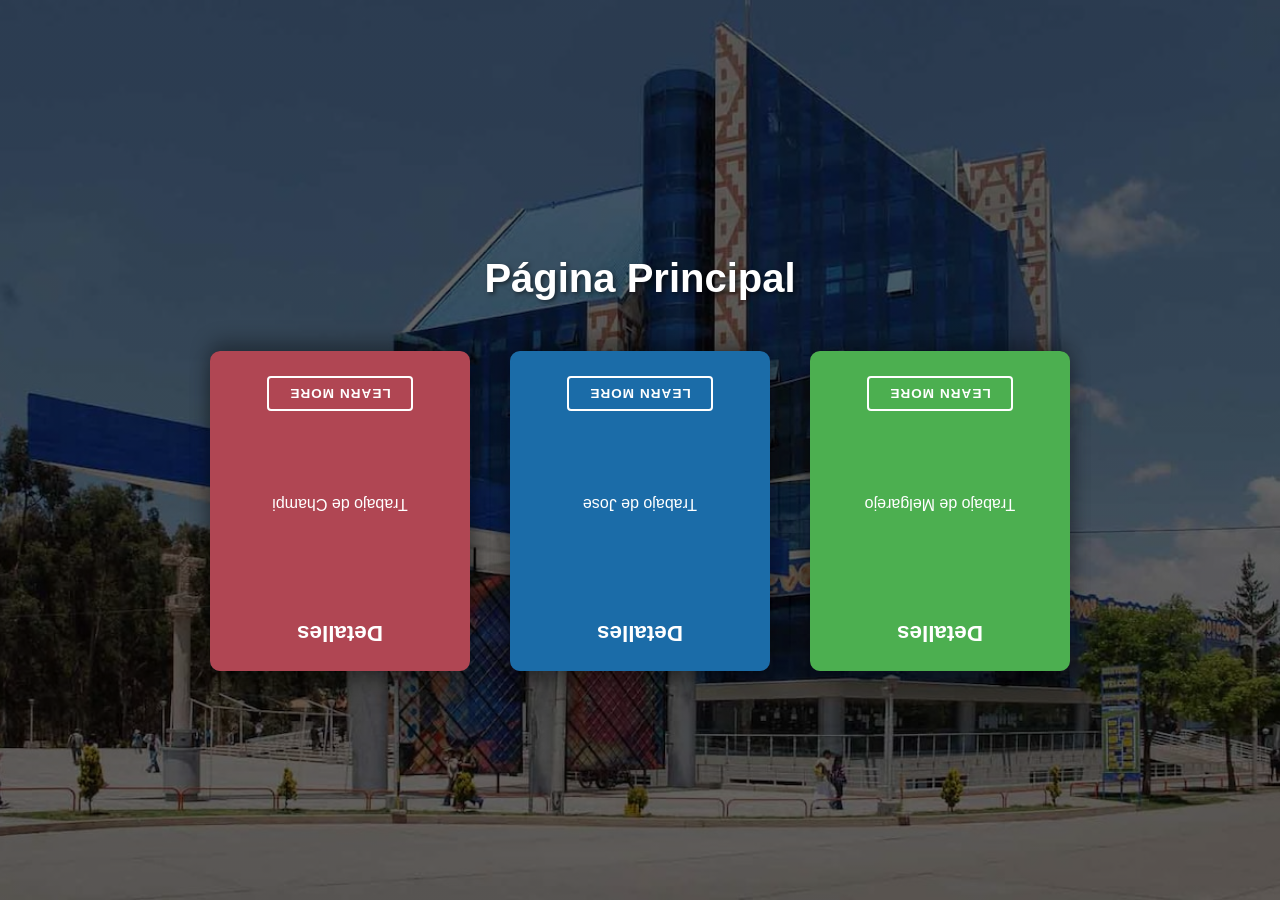
==== Index.html @ 51580198 "Refactor code structure for improved readability and maintainability Co-authored-by: Copilot <copilo" ====
<!DOCTYPE html>
<html lang="es">

<head>
    <meta charset="UTF-8">
    <meta name="viewport" content="width=device-width, initial-scale=1.0">
    <title>Practica Calificada</title>
    <style>
        body {
            margin: 0;
            font-family: 'Segoe UI', Tahoma, Geneva, Verdana, sans-serif;
            /* Imagen de fondo solicitada con un overlay oscuro para resaltar las tarjetas */
            background: linear-gradient(rgba(0, 0, 0, 0.6), rgba(0, 0, 0, 0.6)), url('Assets/AJO5EHX2S5HG5NXK6SYGWJIUIQ.jpg') no-repeat center center fixed;
            background-size: cover;
            display: flex;
            flex-direction: column;
            justify-content: center;
            align-items: center;
            min-height: 100vh;
            color: white;
        }

        h1 { 
            margin-bottom: 50px; 
            font-size: 2.5rem;
            text-shadow: 2px 2px 4px rgba(0,0,0,0.5);
        }

        /* Contenedor */
        .container {
            display: flex;
            gap: 40px;
            flex-wrap: wrap;
            justify-content: center;
        }

        /* Card base */
        .card {
            width: 260px;
            height: 320px;
            perspective: 1200px;
            text-decoration: none;
        }

        /* Interior (lo que gira) */
        .card-inner {
            width: 100%;
            height: 100%;
            position: relative;
            transform-style: preserve-3d;
            transition: transform 0.8s cubic-bezier(0.175, 0.885, 0.32, 1.275);
        }

        /* Animación: giro 180° en ambos ejes según requisito */
        .card:hover .card-inner {
            transform: rotateX(180deg) rotateY(180deg);
        }

        /* Caras */
        .card-front,
        .card-back {
            position: absolute;
            width: 100%;
            height: 100%;
            border-radius: 10px;
            display: flex;
            flex-direction: column;
            justify-content: center;
            align-items: center;
            backface-visibility: hidden;
            color: white;
            padding: 25px;
            box-sizing: border-box;
            text-align: center;
            box-shadow: 0 10px 20px rgba(0,0,0,0.3);
        }

        /* Frente */
        .card-front {
            background: linear-gradient(135deg, #2c1b24, #1a1a2e);
            border: 1px solid rgba(255,255,255,0.1);
        }
        
        .card:nth-child(2) .card-front {
            background: linear-gradient(135deg, #0b2d4f, #051937);
        }

        .card:nth-child(3) .card-front {
            background: linear-gradient(135deg, #2d3b2c, #0f1c11);
        }

        .card-front h2 {
            margin: 0 0 15px 0;
            font-size: 1.6rem;
        }

        .card-front p {
            font-size: 0.95rem;
            color: #d1d1d1;
            margin-bottom: 30px;
        }

        /* Icono de flecha en el frente */
        .icon-arrow {
            width: 40px;
            height: 40px;
            background: white;
            color: #333;
            border-radius: 50%;
            display: flex;
            justify-content: center;
            align-items: center;
            font-weight: bold;
            font-size: 1.2rem;
            margin-top: auto;
            margin-bottom: 20px;
        }

        /* Reverso */
        .card-back {
            background: #2196F3;
            transform: rotateX(180deg) rotateY(180deg);
        }
        
        .card:nth-child(1) .card-back { background: #b04653; }
        .card:nth-child(2) .card-back { background: #1b6ca8; }
        .card:nth-child(3) .card-back { background: #4caf50; }

        .card-back h3 {
            margin-top: 0;
            font-size: 1.4rem;
        }

        .card-back p {
            font-size: 1rem;
            line-height: 1.5;
            flex-grow: 1;
            display: flex;
            align-items: center;
        }

        .btn-more {
            margin-top: auto;
            padding: 8px 20px;
            border: 2px solid white;
            font-size: 0.85em;
            text-transform: uppercase;
            font-weight: bold;
            letter-spacing: 1px;
            transition: all 0.3s ease;
            background: transparent;
            border-radius: 4px;
        }

        .card:hover .btn-more:hover {
            background: white;
            color: #333;
        }
    </style>
</head>

<body>
    <h1>Página Principal</h1>

    <div class="container">
        <a href="Page1/Page1.html" class="card">
            <div class="card-inner">
                <div class="card-front">
                    <h2>Page 1</h2>
                    <p>Custom Domains</p>
                    <div class="icon-arrow">&rsaquo;</div>
                </div>
                <div class="card-back">
                    <h3>Detalles</h3>
                    <p>Trabajo de Champi</p>
                    <div class="btn-more">Learn More</div>
                </div>
            </div>
        </a>

        <a href="Page2/Page2.html" class="card">
            <div class="card-inner">
                <div class="card-front">
                    <h2>Page 2</h2>
                    <p>Never Sleeps</p>
                    <div class="icon-arrow">&rsaquo;</div>
                </div>
                <div class="card-back">
                    <h3>Detalles</h3>
                    <p>Trabajo de Jose</p>
                    <div class="btn-more">Learn More</div>
                </div>
            </div>
        </a>

        <a href="Page3/Page3.html" class="card">
            <div class="card-inner">
                <div class="card-front">
                    <h2>Page 3</h2>
                    <p>Dedicated</p>
                    <div class="icon-arrow">&rsaquo;</div>
                </div>
                <div class="card-back">
                    <h3>Detalles</h3>
                    <p>Trabajo de Melgarejo</p>
                    <div class="btn-more">Learn More</div>
                </div>
            </div>
        </a>
    </div>
</body>

</html>
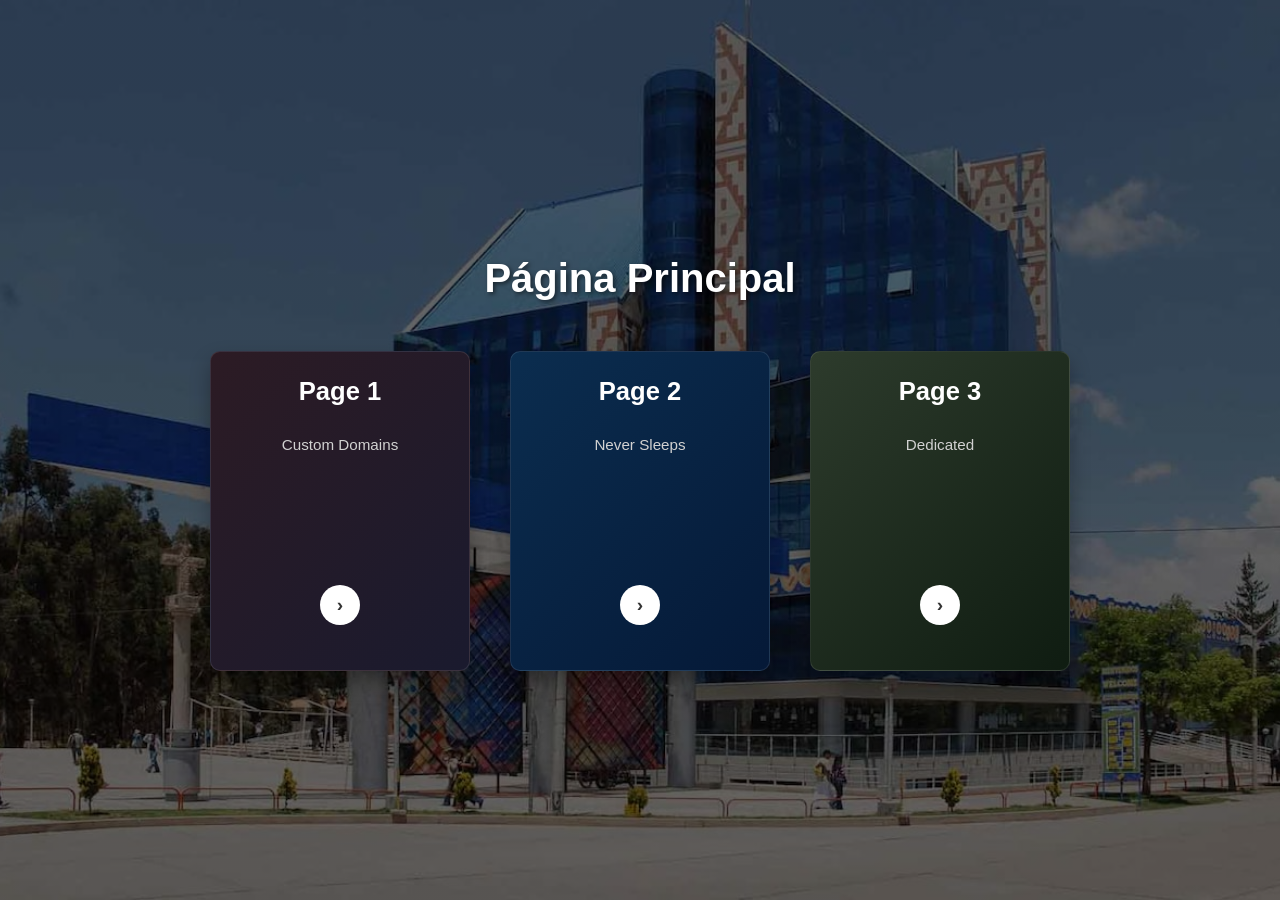
==== commit a8b11862: "hotFix" ====
--- a/Index.html
+++ b/Index.html
@@ -53,7 +53,7 @@
 
         /* Animación: giro 180° en ambos ejes según requisito */
         .card:hover .card-inner {
-            transform: rotateX(180deg) rotateY(180deg);
+            transform: rotateY(180deg);
         }
 
         /* Caras */
@@ -119,7 +119,7 @@
         /* Reverso */
         .card-back {
             background: #2196F3;
-            transform: rotateX(180deg) rotateY(180deg);
+            transform: rotateY(180deg);
         }
         
         .card:nth-child(1) .card-back { background: #b04653; }
